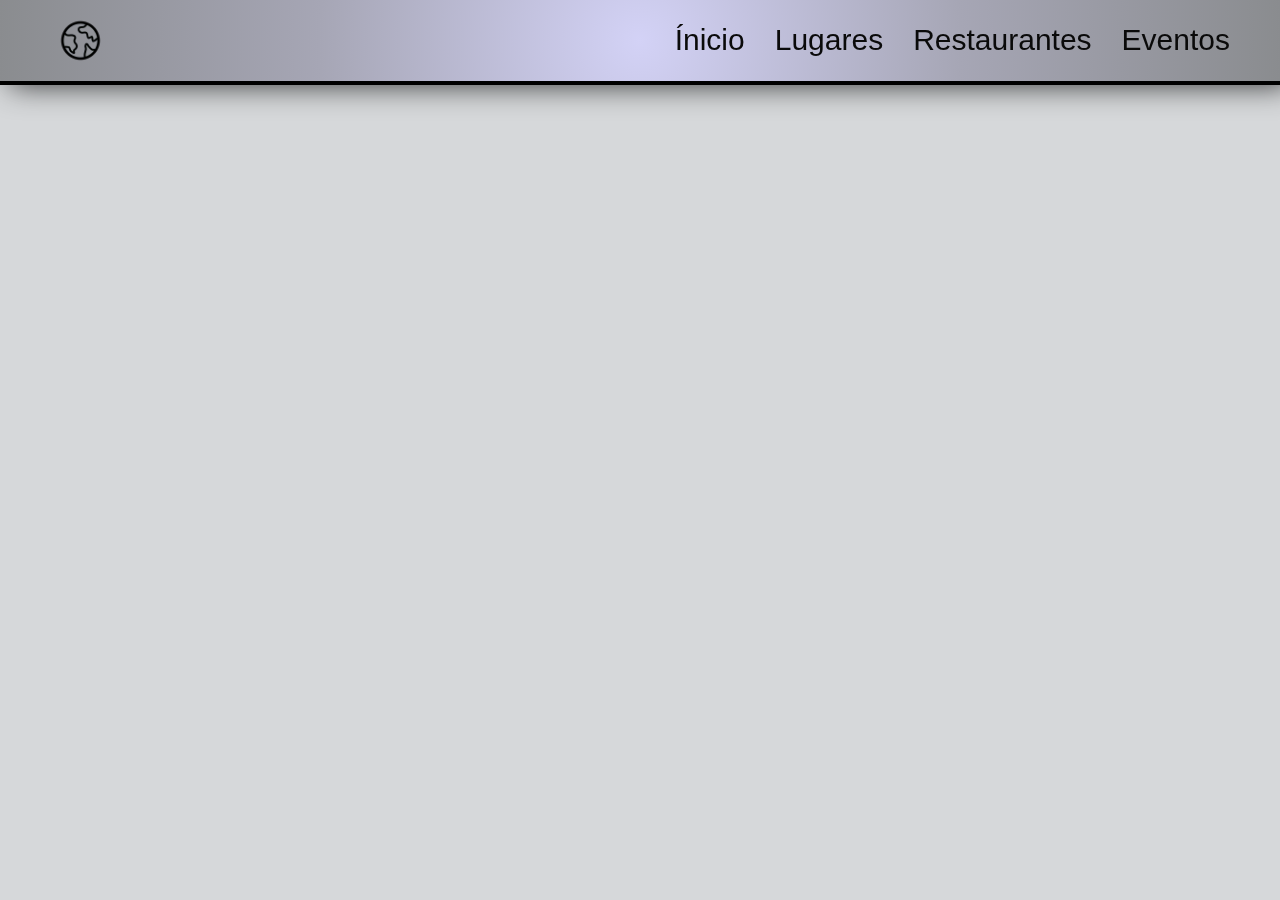
==== eventos.html @ e90de686 "sla" ====
<!DOCTYPE html>
<html lang="pt-br">
<head>
    <meta charset="UTF-8">
    <meta http-equiv="X-UA-Compatible" content="IE=edge">
    <meta name="viewport" content="width=device-width, initial-scale=1.0">
    <title>História</title>
    <link rel="stylesheet" href="CSS/layout4.css">
</head>

<body>

    <header class="cabecalho">
        <img class="cabecalho-imagem" src="img/logo2.png" alt="logo">
        <nav class="cabecalho-nav">
          <a href="index.html" class="cabecalho-nav-item">Ínicio</a>
          <a href="lugares.html" class="cabecalho-nav-item">Lugares</a>
          <a href="restaurantes.html" class="cabecalho-nav-item">Restaurantes</a>
          <a href="eventos.html" class="cabecalho-nav-item">Eventos</a>
       
        </nav>
      </header>

      <main>

      </main>

      <footer class="rodape">

        <p>©Todos os direitos reservados</p>
        
     </footer>

</body>

</html>
---- CSS/layout4.css ----
* {
    margin: 0;
    padding: 0;
    box-sizing: border-box;
    text-decoration: none;
}

body{
    width: 100%;
    margin: 0 auto;
    font-size: 100%;
   /* background-image: linear-gradient(270deg, #9fd8ff 0, #5389f2 50%, #0e417e 100%);*/
   background-color: rgb(214, 216, 218);
}

.cabecalho{
    /*background-color: #9fd8ff ;
    /*box-shadow: 100px 5px 50px rgb(45, 45, 48);*/
    background-image: radial-gradient(circle at 50% 50%, #d3d2f6 0, #a6a6b5 50%, #8a8c8f 100%);
    border-width: 0px 0px 4px 0px;
    border-style: solid;
    border-color: rgb(0, 0, 0);
    /* margin: 10px;*/
    /* border-radius: 20px; */
    box-shadow: 10px 0px 30px rgb(49, 50, 51);
    /*border-width: 0,5px;*/
    /* margin: 10px;*/
    /* border-radius: 20px; */
    display: flex;
    flex-direction: row;
    align-items: center;
    justify-content: space-between;
    padding: 10px;
    position: fixed;
    
}

.cabecalho-imagem{
    width: 8%;
    padding-left: 40px;
}

.cabecalho-nav{
    display: flex;
    gap: 30px;
    padding-right: 40px;
}

.cabecalho-nav-item{
    font-family:'Franklin Gothic Medium', 'Arial Narrow', Arial, sans-serif;
    color:rgb(10, 10, 10);
    font-weight: 400;
    font-size: 30px;
   /* text-shadow: 3px 3px 1px black;*/
}

.cabecalho-nav a:hover{
    transform: scale(1.1);
    border-radius:20px;
    transition: all 0.2s;
}
* {
    margin: 0;
    padding: 0;
    box-sizing: border-box;
    text-decoration: none;
}

body{
    width: 100%;
    margin: 0 auto;
    font-size: 100%;
   /* background-image: linear-gradient(270deg, #9fd8ff 0, #5389f2 50%, #0e417e 100%);*/
   background-color: rgb(214, 216, 218);
}

.cabecalho{
    /*background-color: #9fd8ff ;
    /*box-shadow: 100px 5px 50px rgb(45, 45, 48);*/
    background-image: radial-gradient(circle at 50% 50%, #d3d2f6 0, #a6a6b5 50%, #8a8c8f 100%);
    border-width: 0px 0px 4px 0px;
    border-style: solid;
    border-color: rgb(0, 0, 0);
    /* margin: 10px;*/
    /* border-radius: 20px; */
    box-shadow: 10px 0px 30px rgb(49, 50, 51);
    /*border-width: 0,5px;*/
    /* margin: 10px;*/
    /* border-radius: 20px; */
    display: flex;
    flex-direction: row;
    align-items: center;
    justify-content: space-between;
    padding: 10px;
    position: fixed;
    
}

.cabecalho-imagem{
    width: 8%;
    padding-left: 40px;
}

.cabecalho-nav{
    display: flex;
    gap: 30px;
    padding-right: 40px;
}

.cabecalho-nav-item{
    font-family:'Franklin Gothic Medium', 'Arial Narrow', Arial, sans-serif;
    color:rgb(10, 10, 10);
    font-weight: 400;
    font-size: 30px;
   /* text-shadow: 3px 3px 1px black;*/
}

.cabecalho-nav a:hover{
    transform: scale(1.1);
    border-radius:20px;
    transition: all 0.2s;
}
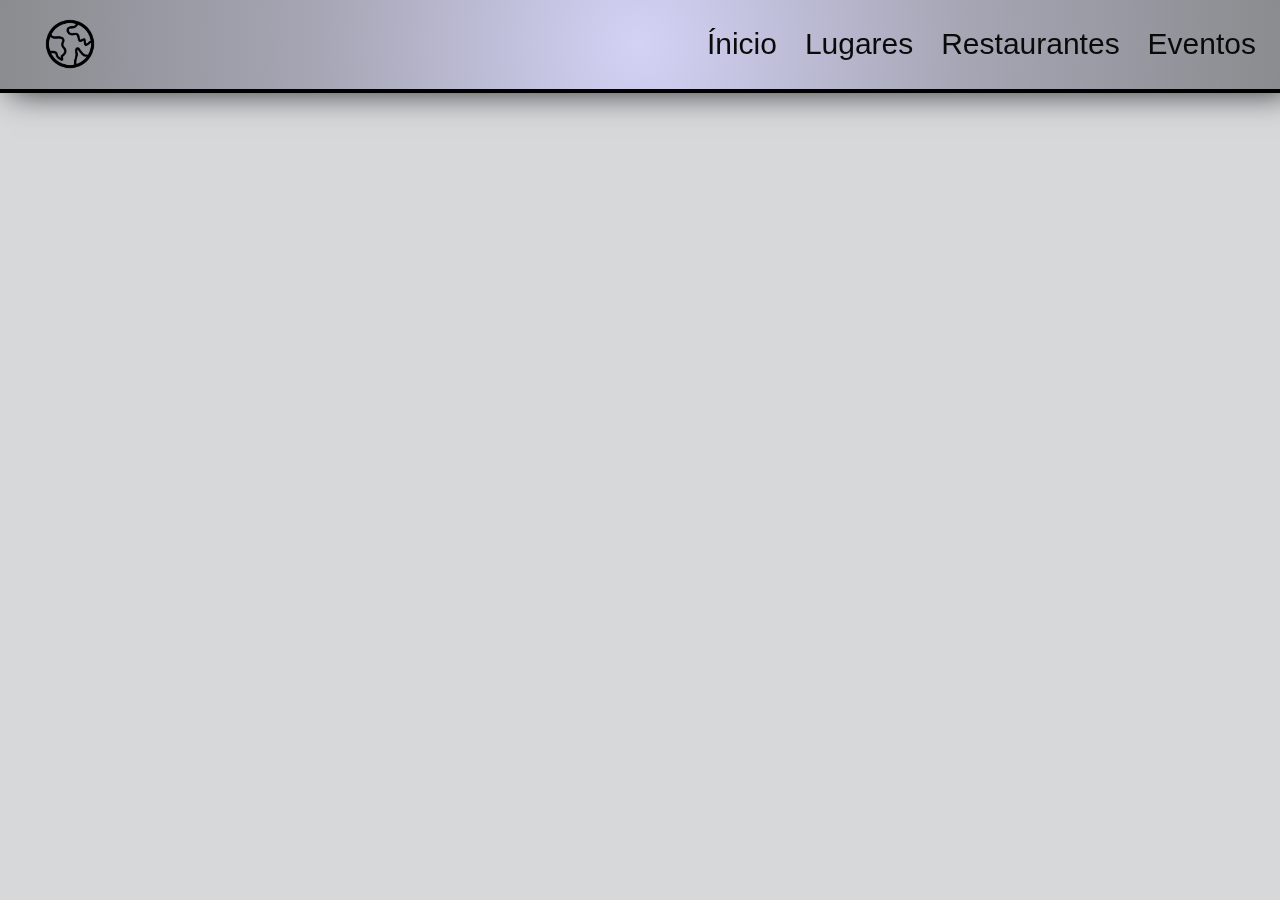
==== commit b25683b9: "tabela" ====
--- a/eventos.html
+++ b/eventos.html
@@ -26,6 +26,7 @@
       </main>
 
       <footer class="rodape">
+        
 
         <p>©Todos os direitos reservados</p>
         
--- a/CSS/layout4.css
+++ b/CSS/layout4.css
@@ -9,41 +9,35 @@
     width: 100%;
     margin: 0 auto;
     font-size: 100%;
-   /* background-image: linear-gradient(270deg, #9fd8ff 0, #5389f2 50%, #0e417e 100%);*/
-   background-color: rgb(214, 216, 218);
+    background-color: rgb(214, 216, 218);
 }
 
 .cabecalho{
-    /*background-color: #9fd8ff ;
-    /*box-shadow: 100px 5px 50px rgb(45, 45, 48);*/
     background-image: radial-gradient(circle at 50% 50%, #d3d2f6 0, #a6a6b5 50%, #8a8c8f 100%);
     border-width: 0px 0px 4px 0px;
     border-style: solid;
     border-color: rgb(0, 0, 0);
-    /* margin: 10px;*/
-    /* border-radius: 20px; */
     box-shadow: 10px 0px 30px rgb(49, 50, 51);
-    /*border-width: 0,5px;*/
-    /* margin: 10px;*/
-    /* border-radius: 20px; */
     display: flex;
     flex-direction: row;
     align-items: center;
     justify-content: space-between;
-    padding: 10px;
+    padding: 0.5%;
     position: fixed;
-    
+    top:0px;
+    left:0px;
+    right: 0px;
 }
 
 .cabecalho-imagem{
     width: 8%;
-    padding-left: 40px;
+    padding-left: 2%;
 }
 
 .cabecalho-nav{
     display: flex;
-    gap: 30px;
-    padding-right: 40px;
+    gap: 6%;
+    padding-right: 8%;
 }
 
 .cabecalho-nav-item{
@@ -51,73 +45,10 @@
     color:rgb(10, 10, 10);
     font-weight: 400;
     font-size: 30px;
-   /* text-shadow: 3px 3px 1px black;*/
 }
 
 .cabecalho-nav a:hover{
     transform: scale(1.1);
-    border-radius:20px;
-    transition: all 0.2s;
-}
-* {
-    margin: 0;
-    padding: 0;
-    box-sizing: border-box;
-    text-decoration: none;
-}
-
-body{
-    width: 100%;
-    margin: 0 auto;
-    font-size: 100%;
-   /* background-image: linear-gradient(270deg, #9fd8ff 0, #5389f2 50%, #0e417e 100%);*/
-   background-color: rgb(214, 216, 218);
-}
-
-.cabecalho{
-    /*background-color: #9fd8ff ;
-    /*box-shadow: 100px 5px 50px rgb(45, 45, 48);*/
-    background-image: radial-gradient(circle at 50% 50%, #d3d2f6 0, #a6a6b5 50%, #8a8c8f 100%);
-    border-width: 0px 0px 4px 0px;
-    border-style: solid;
-    border-color: rgb(0, 0, 0);
-    /* margin: 10px;*/
-    /* border-radius: 20px; */
-    box-shadow: 10px 0px 30px rgb(49, 50, 51);
-    /*border-width: 0,5px;*/
-    /* margin: 10px;*/
-    /* border-radius: 20px; */
-    display: flex;
-    flex-direction: row;
-    align-items: center;
-    justify-content: space-between;
-    padding: 10px;
-    position: fixed;
-    
-}
-
-.cabecalho-imagem{
-    width: 8%;
-    padding-left: 40px;
-}
-
-.cabecalho-nav{
-    display: flex;
-    gap: 30px;
-    padding-right: 40px;
-}
-
-.cabecalho-nav-item{
-    font-family:'Franklin Gothic Medium', 'Arial Narrow', Arial, sans-serif;
-    color:rgb(10, 10, 10);
-    font-weight: 400;
-    font-size: 30px;
-   /* text-shadow: 3px 3px 1px black;*/
-}
-
-.cabecalho-nav a:hover{
-    transform: scale(1.1);
-    border-radius:20px;
     transition: all 0.2s;
 }
 
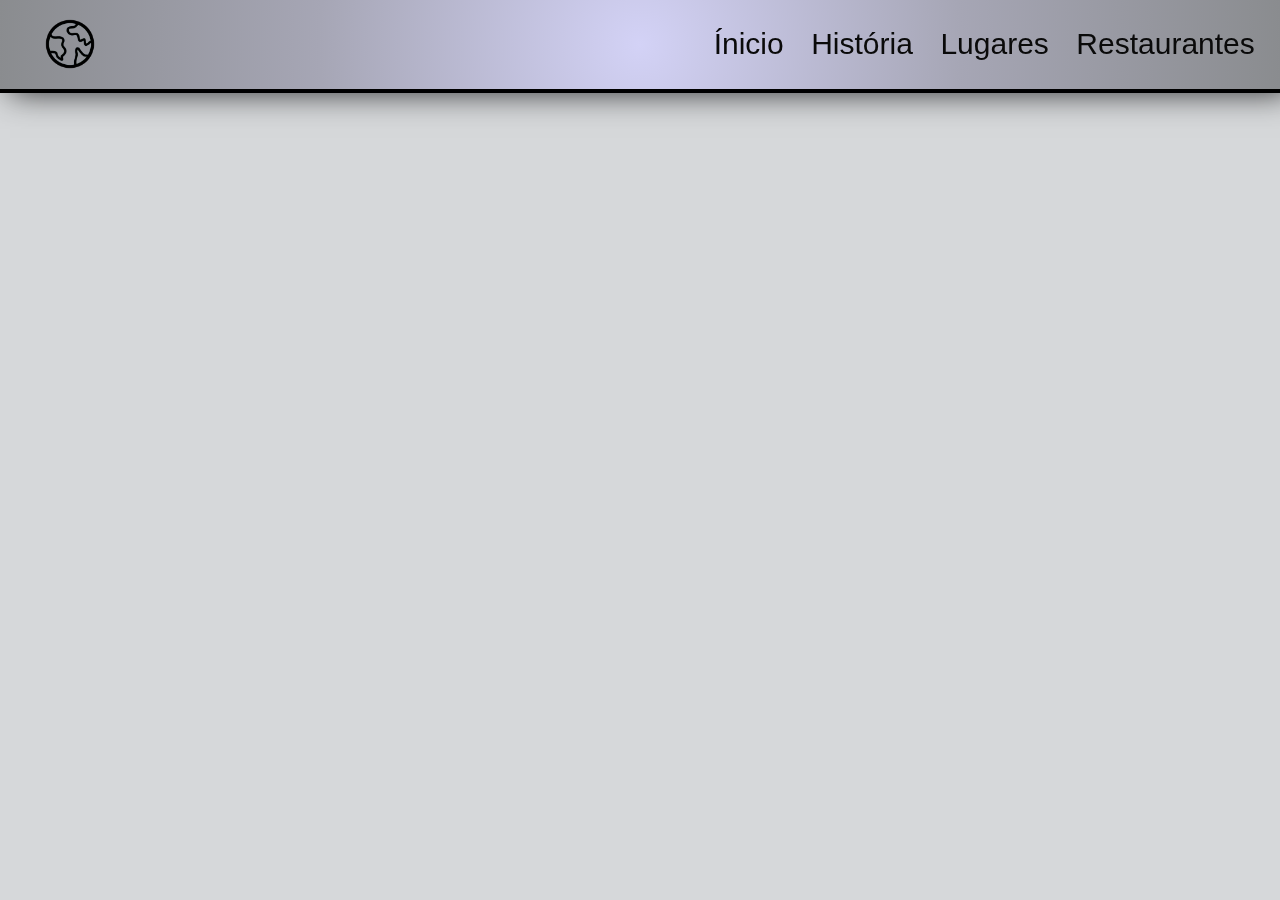
==== commit 2af8cf63: "historiaa" ====
--- a/eventos.html
+++ b/eventos.html
@@ -14,9 +14,10 @@
         <img class="cabecalho-imagem" src="img/logo2.png" alt="logo">
         <nav class="cabecalho-nav">
           <a href="index.html" class="cabecalho-nav-item">Ínicio</a>
+          <a href="eventos.html" class="cabecalho-nav-item">História</a>
           <a href="lugares.html" class="cabecalho-nav-item">Lugares</a>
           <a href="restaurantes.html" class="cabecalho-nav-item">Restaurantes</a>
-          <a href="eventos.html" class="cabecalho-nav-item">Eventos</a>
+          
        
         </nav>
       </header>
@@ -26,7 +27,7 @@
       </main>
 
       <footer class="rodape">
-        
+
 
         <p>©Todos os direitos reservados</p>
         
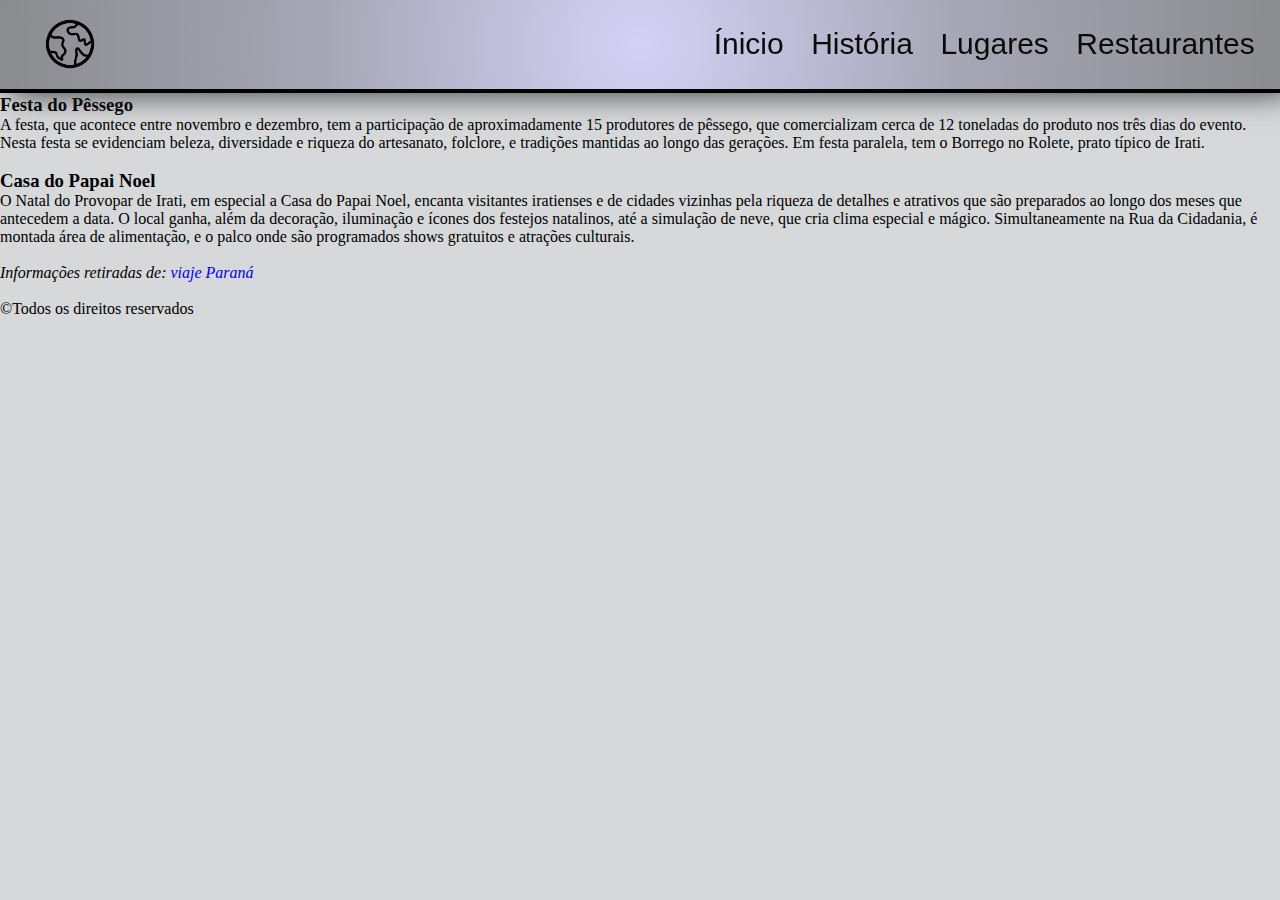
==== commit fea7196c: "html" ====
--- a/eventos.html
+++ b/eventos.html
@@ -4,7 +4,7 @@
     <meta charset="UTF-8">
     <meta http-equiv="X-UA-Compatible" content="IE=edge">
     <meta name="viewport" content="width=device-width, initial-scale=1.0">
-    <title>História</title>
+    <title>Eventos</title>
     <link rel="stylesheet" href="CSS/layout4.css">
 </head>
 
@@ -24,11 +24,44 @@
 
       <main>
 
+        <section>
+          <div>
+            <h3>Rodeio</h3>
+            <blockquote cite="https://www.viajeparana.com/Irati">O Rodeio Crioulo de Integração reúne mais de 50 mil pessoas nos três dias de realização. É um dos maiores rodeios crioulos do Paraná. O evento apresenta duas áreas de competições: a parte campeira, que atrai mais de 150 entidades tradicionalistas do Sul do Brasil, e tem principalmente prova de laço, classificada como uma das melhores do País. Outra modalidade disputada é a artística, onde participam mais de 30 entidades tradicionalistas, com equipes de vários estados.</blockquote>
+          </div>
+          <div>
+            <img>
+          </div>
+        </section>
+
+        <section>
+          <div>
+            <h3>Festa do Pêssego</h3>
+            <blockquote cite="https://www.viajeparana.com/Irati">A festa, que acontece entre novembro e dezembro, tem a participação de aproximadamente 15 produtores de pêssego, que comercializam cerca de 12 toneladas do produto nos três dias do evento. Nesta festa se evidenciam beleza, diversidade e riqueza do artesanato, folclore, e tradições mantidas ao longo das gerações. Em festa paralela, tem o Borrego no Rolete, prato típico de Irati.</blockquote>
+          </div>
+          <div>
+            <img>
+          </div>
+        </section>
+
+        <section>
+          <div>
+            <h3>Casa do Papai Noel</h3>
+            <blockquote cite="https://www.viajeparana.com/Irati">O Natal do Provopar de Irati, em especial a Casa do Papai Noel, encanta visitantes iratienses e de cidades vizinhas pela riqueza de detalhes e atrativos que são preparados ao longo dos meses que antecedem a data. O local ganha, além da decoração, iluminação e ícones dos festejos natalinos, até a simulação de neve, que cria clima especial e mágico. Simultaneamente na Rua da Cidadania, é montada área de alimentação, e o palco onde são programados shows gratuitos e atrações culturais.</blockquote>
+          </div>
+          <div>
+            <img>
+          </div>
+        </section>
+
       </main>
 
       <footer class="rodape">
 
-
+        <address>
+          <p>Informações retiradas de: <a href="https://www.viajeparana.com/Irati" id="link-rodape" >viaje Paraná</a></p>
+      </address>
+     <br>
         <p>©Todos os direitos reservados</p>
         
      </footer>
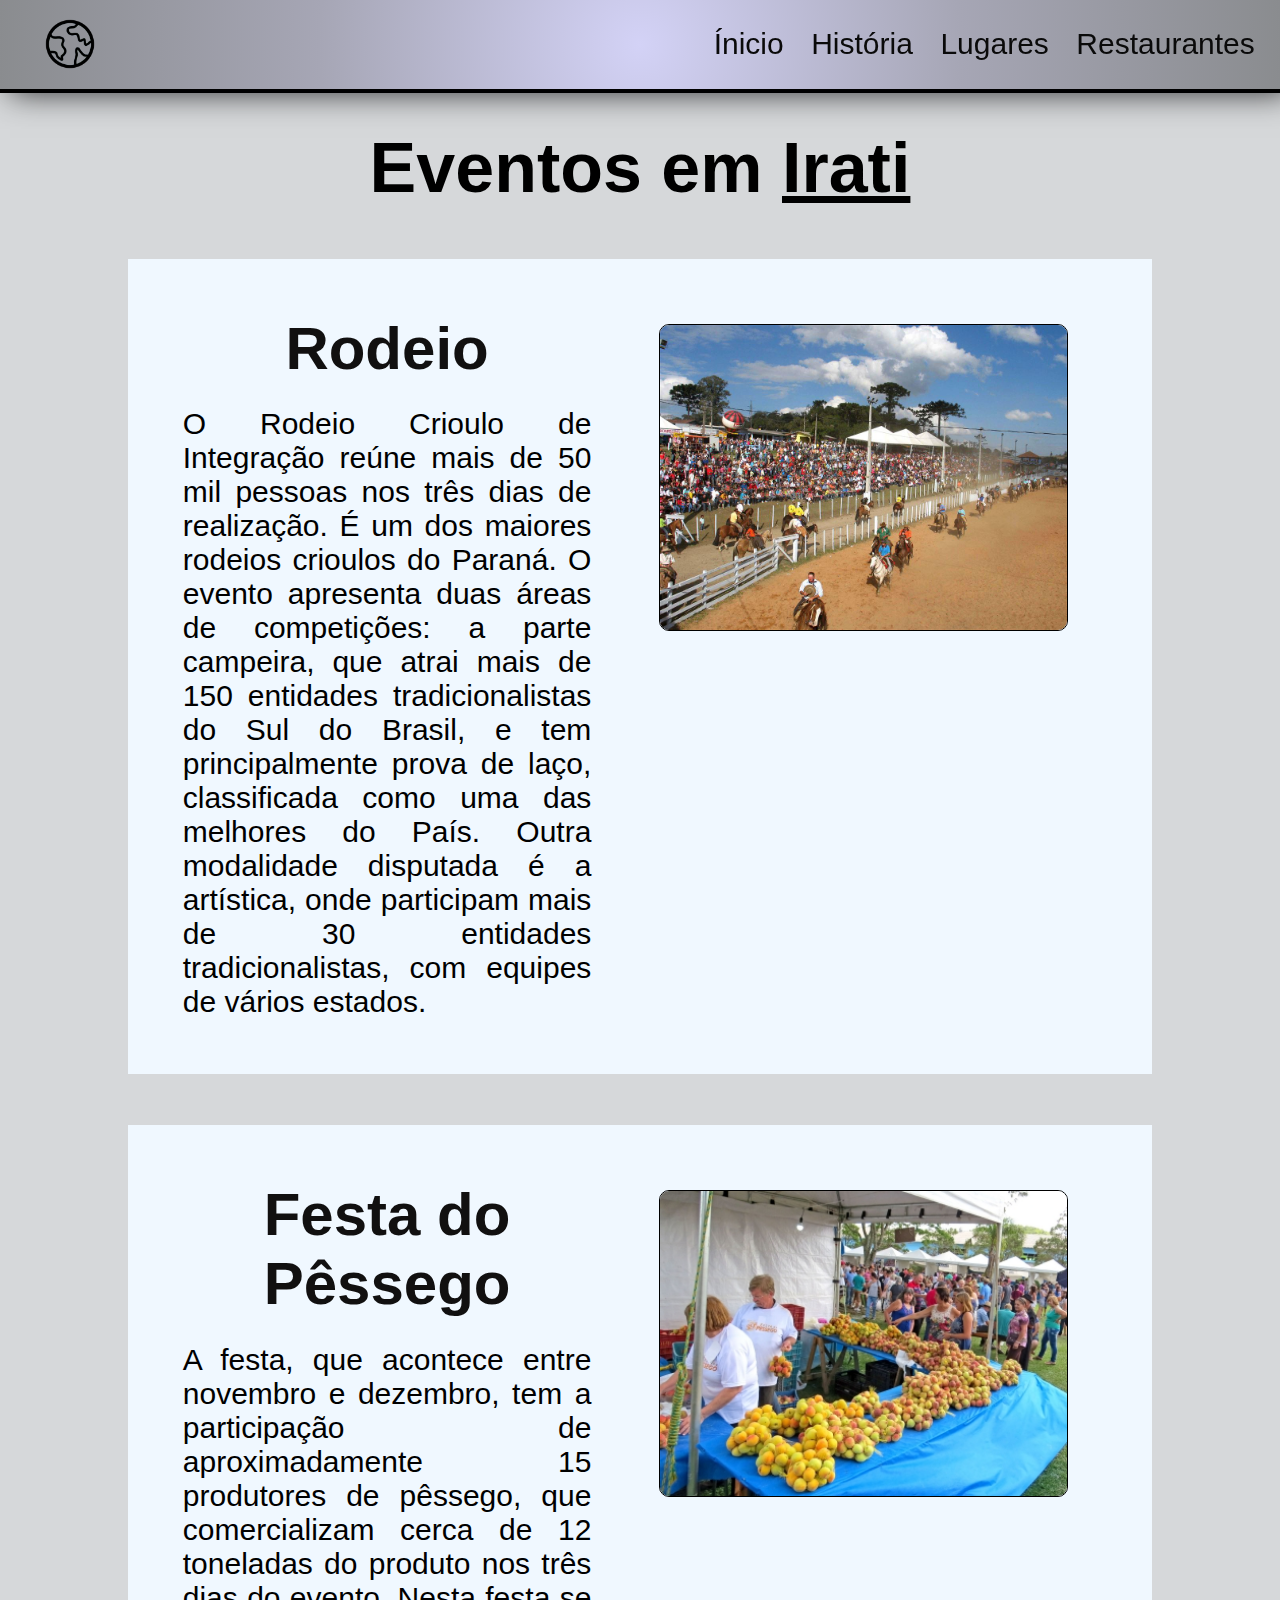
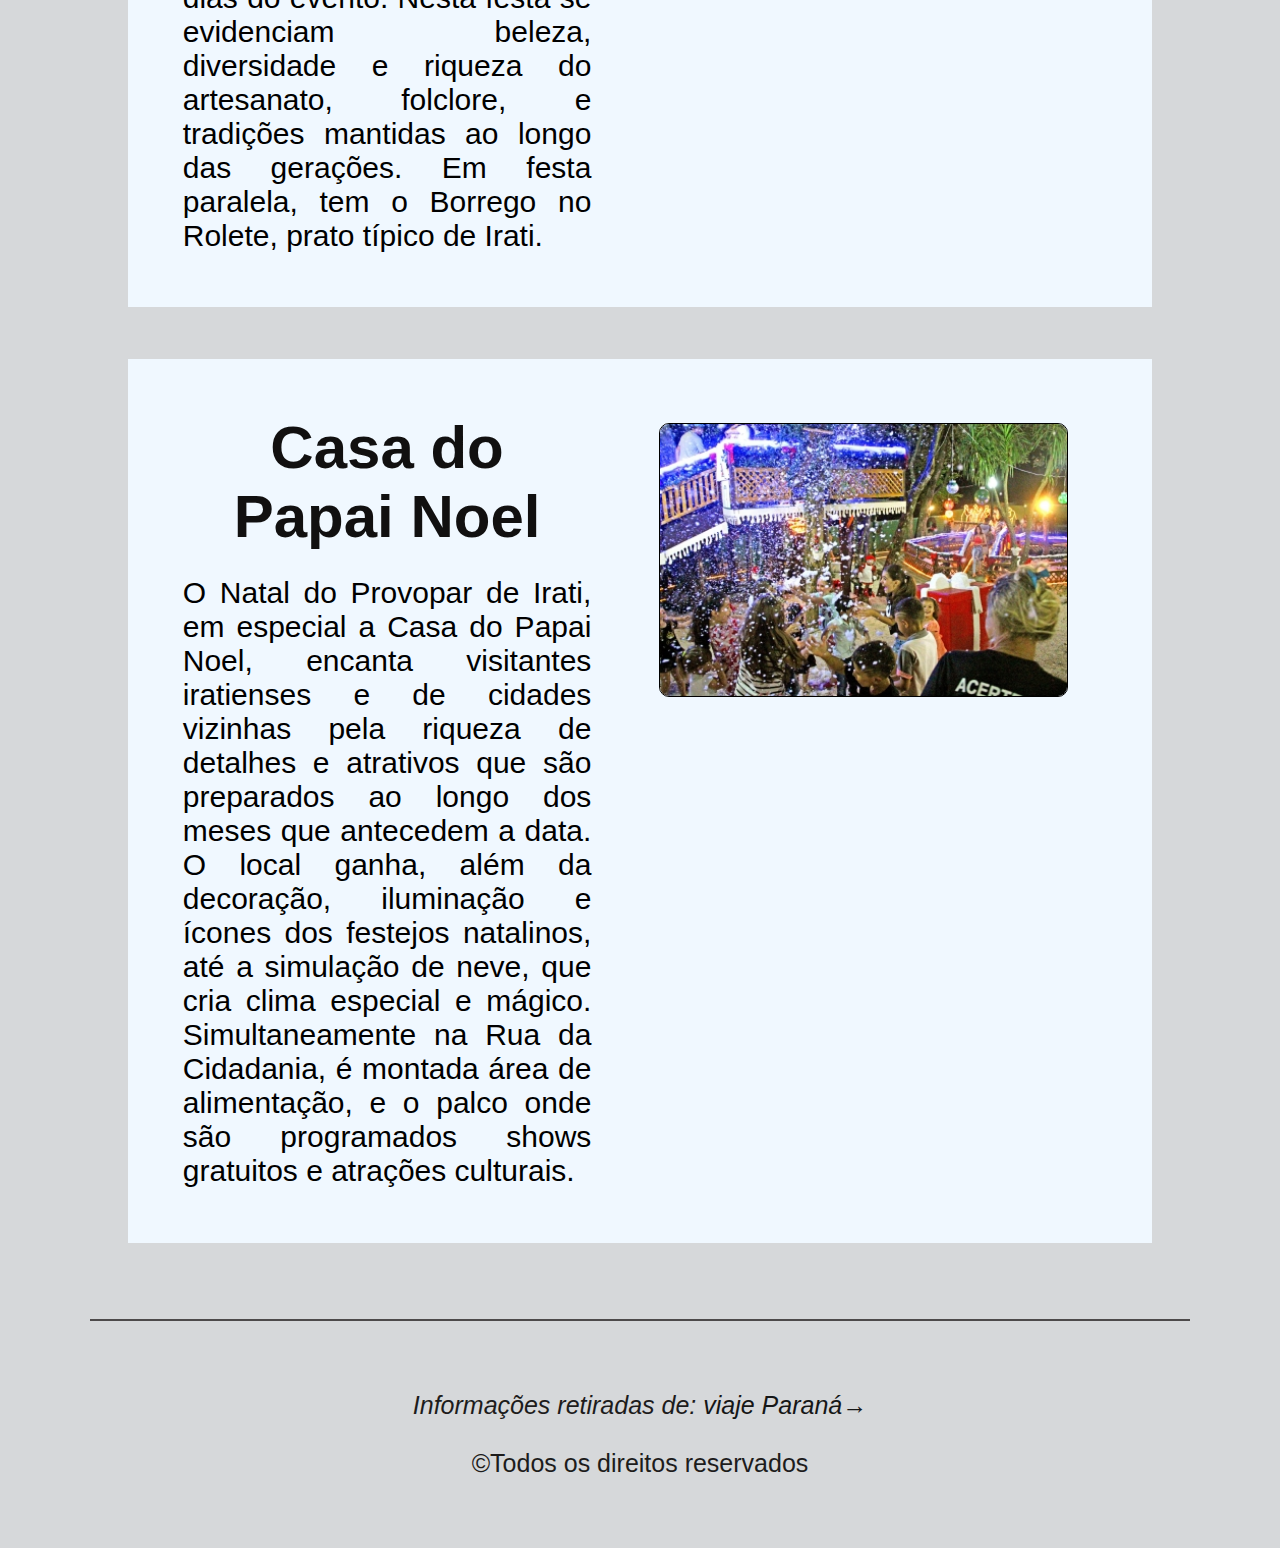
==== commit 2c2d3878: "committtt" ====
--- a/eventos.html
+++ b/eventos.html
@@ -14,7 +14,7 @@
         <img class="cabecalho-imagem" src="img/logo2.png" alt="logo">
         <nav class="cabecalho-nav">
           <a href="index.html" class="cabecalho-nav-item">Ínicio</a>
-          <a href="eventos.html" class="cabecalho-nav-item">História</a>
+          <a href="historia.html" class="cabecalho-nav-item">História</a>
           <a href="lugares.html" class="cabecalho-nav-item">Lugares</a>
           <a href="restaurantes.html" class="cabecalho-nav-item">Restaurantes</a>
           
@@ -22,35 +22,37 @@
         </nav>
       </header>
 
-      <main>
+      <main id="conteudo-eventos">
 
-        <section>
-          <div>
-            <h3>Rodeio</h3>
-            <blockquote cite="https://www.viajeparana.com/Irati">O Rodeio Crioulo de Integração reúne mais de 50 mil pessoas nos três dias de realização. É um dos maiores rodeios crioulos do Paraná. O evento apresenta duas áreas de competições: a parte campeira, que atrai mais de 150 entidades tradicionalistas do Sul do Brasil, e tem principalmente prova de laço, classificada como uma das melhores do País. Outra modalidade disputada é a artística, onde participam mais de 30 entidades tradicionalistas, com equipes de vários estados.</blockquote>
+        <h1 id="titulo">Eventos em <span id="irati">Irati</span></h1>
+
+        <section class="eventos">
+          <div class="evento-escrito">
+            <h3 class="evento-titulo">Rodeio</h3>
+            <blockquote class="evento-paragrafo" cite="https://www.viajeparana.com/Irati">O Rodeio Crioulo de Integração reúne mais de 50 mil pessoas nos três dias de realização. É um dos maiores rodeios crioulos do Paraná. O evento apresenta duas áreas de competições: a parte campeira, que atrai mais de 150 entidades tradicionalistas do Sul do Brasil, e tem principalmente prova de laço, classificada como uma das melhores do País. Outra modalidade disputada é a artística, onde participam mais de 30 entidades tradicionalistas, com equipes de vários estados.</blockquote>
           </div>
-          <div>
-            <img>
+          <div id="eventoimagem">
+            <img src="img/rodeio.jpg">
           </div>
         </section>
 
-        <section>
-          <div>
-            <h3>Festa do Pêssego</h3>
-            <blockquote cite="https://www.viajeparana.com/Irati">A festa, que acontece entre novembro e dezembro, tem a participação de aproximadamente 15 produtores de pêssego, que comercializam cerca de 12 toneladas do produto nos três dias do evento. Nesta festa se evidenciam beleza, diversidade e riqueza do artesanato, folclore, e tradições mantidas ao longo das gerações. Em festa paralela, tem o Borrego no Rolete, prato típico de Irati.</blockquote>
+        <section class="eventos">
+          <div class="evento-escrito">
+            <h3 class="evento-titulo">Festa do Pêssego</h3>
+            <blockquote class="evento-paragrafo" cite="https://www.viajeparana.com/Irati">A festa, que acontece entre novembro e dezembro, tem a participação de aproximadamente 15 produtores de pêssego, que comercializam cerca de 12 toneladas do produto nos três dias do evento. Nesta festa se evidenciam beleza, diversidade e riqueza do artesanato, folclore, e tradições mantidas ao longo das gerações. Em festa paralela, tem o Borrego no Rolete, prato típico de Irati.</blockquote>
           </div>
-          <div>
-            <img>
+          <div class="evento-imagem">
+            <img src="img/festa_do_pessego.jpg">
           </div>
         </section>
 
-        <section>
-          <div>
-            <h3>Casa do Papai Noel</h3>
-            <blockquote cite="https://www.viajeparana.com/Irati">O Natal do Provopar de Irati, em especial a Casa do Papai Noel, encanta visitantes iratienses e de cidades vizinhas pela riqueza de detalhes e atrativos que são preparados ao longo dos meses que antecedem a data. O local ganha, além da decoração, iluminação e ícones dos festejos natalinos, até a simulação de neve, que cria clima especial e mágico. Simultaneamente na Rua da Cidadania, é montada área de alimentação, e o palco onde são programados shows gratuitos e atrações culturais.</blockquote>
+        <section class="eventos">
+          <div class="evento-escrito">
+            <h3 class="evento-titulo">Casa do Papai Noel</h3>
+            <blockquote class="evento-paragrafo" cite="https://www.viajeparana.com/Irati">O Natal do Provopar de Irati, em especial a Casa do Papai Noel, encanta visitantes iratienses e de cidades vizinhas pela riqueza de detalhes e atrativos que são preparados ao longo dos meses que antecedem a data. O local ganha, além da decoração, iluminação e ícones dos festejos natalinos, até a simulação de neve, que cria clima especial e mágico. Simultaneamente na Rua da Cidadania, é montada área de alimentação, e o palco onde são programados shows gratuitos e atrações culturais.</blockquote>
           </div>
-          <div>
-            <img>
+          <div class="evento-imagem">
+            <img src="img/casa_papai_noel.jpg">
           </div>
         </section>
 
--- a/CSS/layout4.css
+++ b/CSS/layout4.css
@@ -52,3 +52,95 @@
     transition: all 0.2s;
 }
 
+#conteudo-eventos{
+    padding-top: 8%; 
+    margin-bottom: 4%;
+    display: flex;
+    flex-direction: column;
+    align-items: center;
+}
+
+#titulo{
+    font-size: 70px;
+    font-family: Geneva, Tahoma, sans-serif;
+    padding:2%;
+}
+
+#irati{
+    text-decoration: underline;
+}
+
+.eventos{
+    display: flex;
+    flex-direction: row;
+    margin: 2%;
+    height: 100%;
+    width: 80%;
+    background-color: aliceblue;
+    padding:2%;
+}
+
+.evento-escrito{
+    text-align: center;
+    margin:3%;
+    width: 42%;
+}
+
+.evento-titulo{
+    font-size: 60px;
+    font-family: 'Franklin Gothic Medium', 'Arial Narrow', Arial, sans-serif;
+    padding: 0% 2% 6% 2%;
+    color:rgb(17, 16, 16);
+}
+
+.evento-paragrafo{
+    font-size: 30px;
+    font-family: sans-serif;
+    text-align: justify;
+}
+
+#eventoimagem{
+    text-align:center;
+    margin:4%;
+    width:42%;
+    
+}
+
+#eventoimagem img{
+    width: 100%;
+    border-radius:10px;
+    border: 1px solid black;
+}
+
+.evento-imagem{
+    text-align:center;
+    margin:4%;
+    width:42%;
+}
+
+.evento-imagem img{
+    width: 100%;
+    border-radius:10px;
+    border: 1px solid black;
+}
+
+.rodape{
+    border-top: 2px solid rgb(77, 74, 74);
+    margin-left: 90px;
+    margin-right: 90px;
+    padding: 70px;
+    text-align: center;
+    color: rgb(29, 28, 28);
+    font-size: 25px;
+    font-family: sans-serif;
+}
+
+#link-rodape{
+    text-decoration: none;
+    color:rgb(21, 22, 22);
+}
+
+a#link-rodape::after{
+    content: "→";
+  
+}
